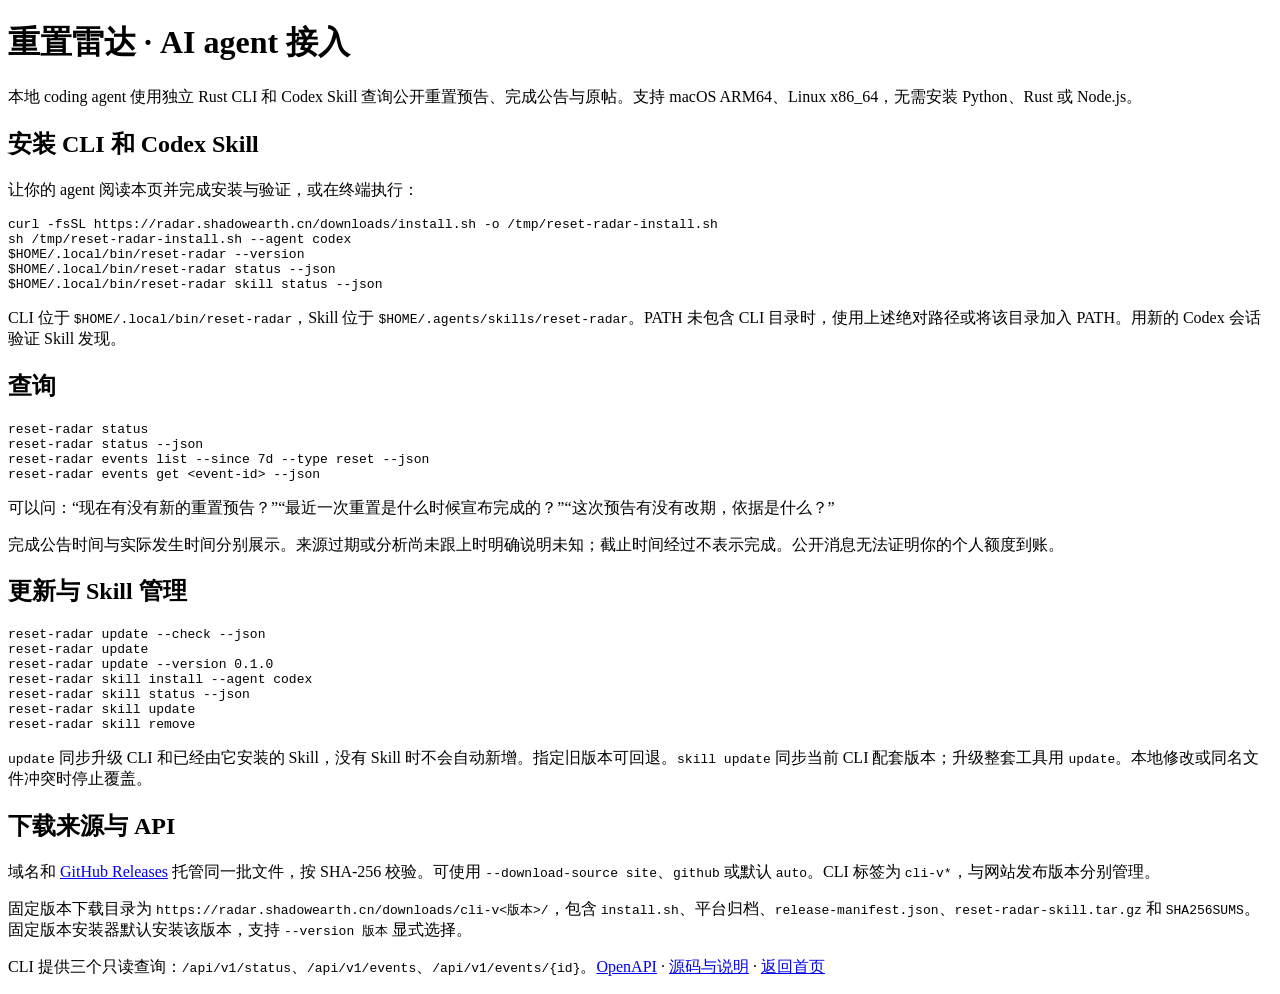
==== public/agent.html @ 0685e8c9 "Add versioned announcement API, Rust CLI and managed Codex skill" ====
<!doctype html>
<html lang="zh-CN"><meta charset="utf-8"><meta name="viewport" content="width=device-width,initial-scale=1">
<title>重置雷达 · AI agent 接入</title>
<body>
<h1>重置雷达 · AI agent 接入</h1>
<p>本地 coding agent 使用独立 Rust CLI 和 Codex Skill 查询公开重置预告、完成公告与原帖。支持 macOS ARM64、Linux x86_64，无需安装 Python、Rust 或 Node.js。</p>
<h2>安装 CLI 和 Codex Skill</h2>
<p>让你的 agent 阅读本页并完成安装与验证，或在终端执行：</p>
<pre><code>curl -fsSL https://radar.shadowearth.cn/downloads/install.sh -o /tmp/reset-radar-install.sh
sh /tmp/reset-radar-install.sh --agent codex
$HOME/.local/bin/reset-radar --version
$HOME/.local/bin/reset-radar status --json
$HOME/.local/bin/reset-radar skill status --json</code></pre>
<p>CLI 位于 <code>$HOME/.local/bin/reset-radar</code>，Skill 位于 <code>$HOME/.agents/skills/reset-radar</code>。PATH 未包含 CLI 目录时，使用上述绝对路径或将该目录加入 PATH。用新的 Codex 会话验证 Skill 发现。</p>
<h2>查询</h2>
<pre><code>reset-radar status
reset-radar status --json
reset-radar events list --since 7d --type reset --json
reset-radar events get &lt;event-id&gt; --json</code></pre>
<p>可以问：“现在有没有新的重置预告？”“最近一次重置是什么时候宣布完成的？”“这次预告有没有改期，依据是什么？”</p>
<p>完成公告时间与实际发生时间分别展示。来源过期或分析尚未跟上时明确说明未知；截止时间经过不表示完成。公开消息无法证明你的个人额度到账。</p>
<h2>更新与 Skill 管理</h2>
<pre><code>reset-radar update --check --json
reset-radar update
reset-radar update --version 0.1.0
reset-radar skill install --agent codex
reset-radar skill status --json
reset-radar skill update
reset-radar skill remove</code></pre>
<p><code>update</code> 同步升级 CLI 和已经由它安装的 Skill，没有 Skill 时不会自动新增。指定旧版本可回退。<code>skill update</code> 同步当前 CLI 配套版本；升级整套工具用 <code>update</code>。本地修改或同名文件冲突时停止覆盖。</p>
<h2>下载来源与 API</h2>
<p>域名和 <a href="https://github.com/chenyi/reset-radar/releases">GitHub Releases</a> 托管同一批文件，按 SHA-256 校验。可使用 <code>--download-source site</code>、<code>github</code> 或默认 <code>auto</code>。CLI 标签为 <code>cli-v*</code>，与网站发布版本分别管理。</p>
<p>固定版本下载目录为 <code>https://radar.shadowearth.cn/downloads/cli-v&lt;版本&gt;/</code>，包含 <code>install.sh</code>、平台归档、<code>release-manifest.json</code>、<code>reset-radar-skill.tar.gz</code> 和 <code>SHA256SUMS</code>。固定版本安装器默认安装该版本，支持 <code>--version 版本</code> 显式选择。</p>
<p>CLI 提供三个只读查询：<code>/api/v1/status</code>、<code>/api/v1/events</code>、<code>/api/v1/events/{id}</code>。<a href="/openapi.json">OpenAPI</a> · <a href="https://github.com/chenyi/reset-radar">源码与说明</a> · <a href="/">返回首页</a></p>
</body></html>
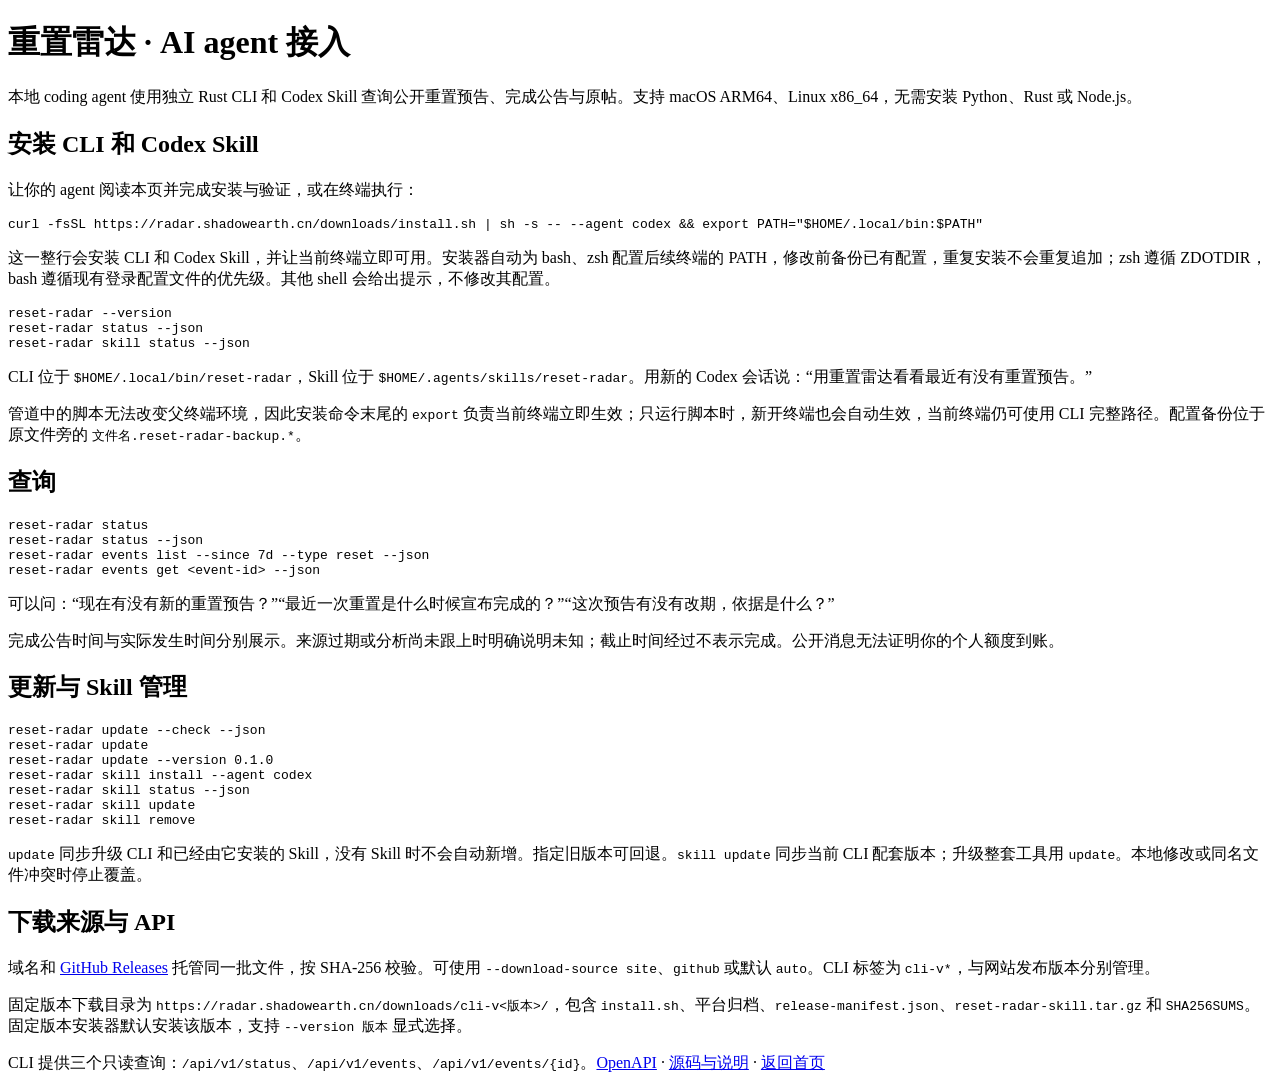
==== commit 72f8cbd7: "Configure shell PATH during public CLI installation" ====
--- a/public/agent.html
+++ b/public/agent.html
@@ -6,12 +6,13 @@
 <p>本地 coding agent 使用独立 Rust CLI 和 Codex Skill 查询公开重置预告、完成公告与原帖。支持 macOS ARM64、Linux x86_64，无需安装 Python、Rust 或 Node.js。</p>
 <h2>安装 CLI 和 Codex Skill</h2>
 <p>让你的 agent 阅读本页并完成安装与验证，或在终端执行：</p>
-<pre><code>curl -fsSL https://radar.shadowearth.cn/downloads/install.sh -o /tmp/reset-radar-install.sh
-sh /tmp/reset-radar-install.sh --agent codex
-$HOME/.local/bin/reset-radar --version
-$HOME/.local/bin/reset-radar status --json
-$HOME/.local/bin/reset-radar skill status --json</code></pre>
-<p>CLI 位于 <code>$HOME/.local/bin/reset-radar</code>，Skill 位于 <code>$HOME/.agents/skills/reset-radar</code>。PATH 未包含 CLI 目录时，使用上述绝对路径或将该目录加入 PATH。用新的 Codex 会话验证 Skill 发现。</p>
+<pre><code>curl -fsSL https://radar.shadowearth.cn/downloads/install.sh | sh -s -- --agent codex &amp;&amp; export PATH="$HOME/.local/bin:$PATH"</code></pre>
+<p>这一整行会安装 CLI 和 Codex Skill，并让当前终端立即可用。安装器自动为 bash、zsh 配置后续终端的 PATH，修改前备份已有配置，重复安装不会重复追加；zsh 遵循 ZDOTDIR，bash 遵循现有登录配置文件的优先级。其他 shell 会给出提示，不修改其配置。</p>
+<pre><code>reset-radar --version
+reset-radar status --json
+reset-radar skill status --json</code></pre>
+<p>CLI 位于 <code>$HOME/.local/bin/reset-radar</code>，Skill 位于 <code>$HOME/.agents/skills/reset-radar</code>。用新的 Codex 会话说：“用重置雷达看看最近有没有重置预告。”</p>
+<p>管道中的脚本无法改变父终端环境，因此安装命令末尾的 <code>export</code> 负责当前终端立即生效；只运行脚本时，新开终端也会自动生效，当前终端仍可使用 CLI 完整路径。配置备份位于原文件旁的 <code>文件名.reset-radar-backup.*</code>。</p>
 <h2>查询</h2>
 <pre><code>reset-radar status
 reset-radar status --json
